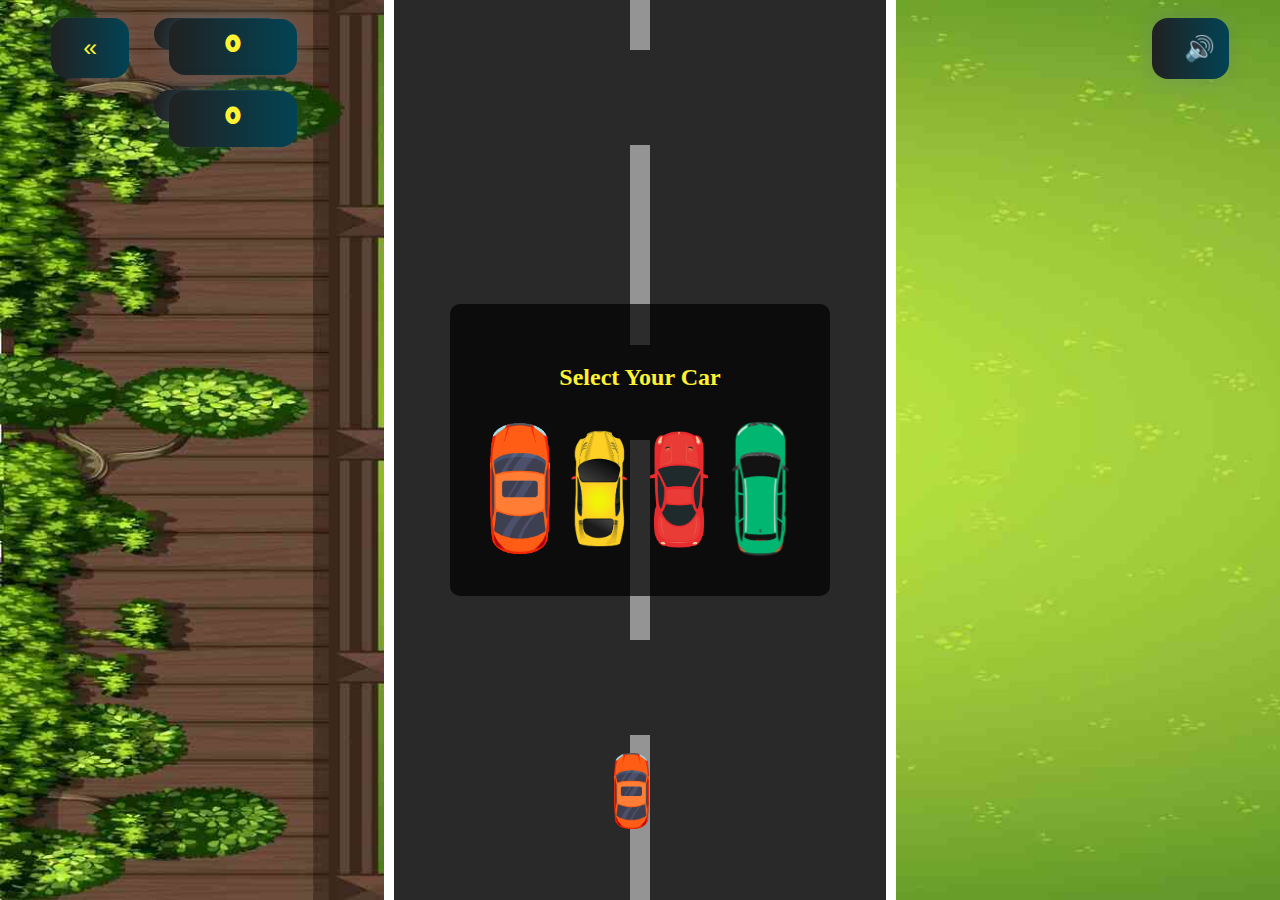
==== game.html @ a686d3a4 "add feature to choose the car before start" ====
<!DOCTYPE html>
<html lang="en">

<head>
    <meta charset="UTF-8">
    <title>Car Racing</title>
    <link rel="stylesheet" href="style.css" />
    <link rel="stylesheet" href="https://fonts.googleapis.com/css2?family=Luckiest+Guy&display=swap">
    <style>
        @import url("https://fonts.googleapis.com/css2?family=Press+Start+2P&display=swap");
    </style>
</head>

<body>

    <div id="score">
        <span id="score">0</span>
    </div>

    <div id="level_score">
        <span id="score">0</span>
    </div>

    <div id="container">

        <div id="line_1" class="line_1"></div>
        <div id="line_2" class="line_2"></div>
        <div id="line_3" class="line_3"></div>
        <div id="line_4" class="line_4"></div>
        <div id="line_5" class="line_5"></div>
        <div id="line_6" class="line_6"></div>

        <div id="car" class="car">
            <img src="assets/images/car1.png"/>
        </div>

        <div id="car_1" class="car">
            <img src="assets/images/car2.png"/>
        </div>

        <div id="car_2" class="car">
            <img src="assets/images/car3.png"/>
        </div>

        <div id="car_3" class="car">
            <img src="assets/images/car7.png"/>
        </div>

        <div id="countdown"></div>

        <!--div for the restart feature-->
        <div id="restart_div" style="display: none;">
            <button id="restart">
                <p>Restart</p>
            </button>
        </div>

        <div id="end_of_game"  style="display: none;">
            <img src="assets/images/the end.jpg" id="game_end_img">
        </div>
    </div>


     <!---div for choosing car feature -->

     <div id="carSelection" class="car-selection">
        <h2>Select Your Car</h2>
        <div class="car-options">
            <img src="assets/images/car1.png" alt="Car 1" onclick="selectCar('car1.png')" />
            <img src="assets/images/car6.png" alt="Car 2" onclick="selectCar('car6.png')" />
            <img src="assets/images/car8.png" alt="Car 3" onclick="selectCar('car8.png')" />
            <img src="assets/images/car9.png" alt="Car 7" onclick="selectCar('car9.png')" />
        </div>
    </div>
    
</div>

    <!-- Mute all sounds in the game -->
    <button id="muteBtn" class="mute" onclick="Mute()">🔇</button>

    <!-- go back to main menu -->
    <button id="return" class="return"> « </button>

    <!-- scripts for game logic -->
    <script src="main.js"></script>
    <script>
        document.getElementById("return").onclick = function () {
            location.href = "index.html";
        };
    </script>

</body>

</html>
---- style.css ----
body {
    height: 100vh;
    width: 100%;
    margin: 0;
    background-image: url("./assets/images/bg.jpg");
    background-size: cover;
}

#container {
    position: relative;
    height: 100vh;
    width: 40%;
    left: 30%;
    background-color: #292929;
    overflow: hidden;
}

/*Styling the Road Surface Markings*/
.line_1,
.line_2,
.line_3,
.line_4 {
    position: absolute;
    height: 200px;
    width: 4%;
    margin-left: 48%;
    background-color: rgba(255, 255, 255, 0.5);
}

.line_1 {
    top: -150px;
}

.line_2 {
    top: 145px;
}

.line_3 {
    top: 440px;
}

.line_4 {
    top: 735px;
}

.line_5,
.line_6 {
    position: absolute;
    width: 10px;
    height: 100%;
    background: rgb(255, 255, 255);
}

.line_6 {
    right: 0;
}

/*Styling the cars*/
.car {
    position: absolute;
    width: 35px;
    height: 75px;
}

#car {
    bottom: 8%;
    left: 45%;
}

#car_1 {
    top: -100px;
    left: 60%;
}

#car_2 {
    top: -230px;
    left: 40%;
}

#car_3 {
    top: -360px;
    left: 50%;
}

img {
    width: 35px;
}

/*Styling the Restart feature*/
#restart_div {
    position: absolute;
    height: 100%;
    width: 100%;
    background-color: #292929;
    text-align: center;
    display: none;
}

/*Text on the restart button*/
#restart {
    font-family: "Luckiest Guy";
    border: none;
    padding: 25px;
    color: whitesmoke;
    background-color: #8a4f25b9;
    font-size: 40px;
    margin-top: 15%;
    border: 2px solid whitesmoke;
}

#cur-score,
#high-score {
    font-size: 52%;
}

.small_text {
    font-size: 42%;
}


/* Styling the car selection div */

#carSelection {
    position: absolute;
    top: 50%;
    left: 50%;
    transform: translate(-50%, -50%);
    background-color: rgba(0, 0, 0, 0.7);
    padding: 40px;
    border-radius: 10px;
}

.car-selection h2 {
    color:#fdf332 ;
    text-align: center;
    font-size: 24px;
    margin-bottom: 20px;
}

.car-options {
    display: flex;
    justify-content: center;
    align-items: center;
    gap: 20px;
}

.car-options img {
    width: 60px; 
    height: auto;
    margin-top: 10px;
    cursor: pointer;
}

.car-options img:hover {
    transform: scale(1.1); 
}



/*Styling the choosing car feature*/

#choose_div {
    position: absolute;
    height: 100%;
    width: 100%;
    background-color: #292929;
    color: white;
    font-family: sans-serif;
    font-size: 40px;
    text-align: center;
    display: none;
}


/*Styling the score board*/
#score,
#level_score {
    width: 2rem;
    font-family: "Luckiest Guy";
    text-align: center;
    position: absolute;
    font-size: 1.55rem;
    color: #fdf332;
    padding: 1rem 3rem;
    box-shadow: 0 0 20px #58758b53;
    background: linear-gradient(to right, #212121, #024354);
    transition: background 0.3s ease;
    border: none;
    border-radius: 1rem;
}

#score {
    top: 2%;
    left: 12%;
}

#level_score {
    top: 10%;
    left: 12%;
}

.mute,
.return {
    position: absolute;
    padding: 1rem 2rem;
    font-size: 1.55rem;
    text-align: center;
    cursor: pointer;
    outline: none;
    color: #fdf332;
    transition: background 0.3s ease;
    background: linear-gradient(to right, #212121, #024354);
    border: none;
    border-radius: 1rem;
    box-shadow: 0 0 20px #58758b53;
    top: 2%;
    left: 4%;
}

.mute:hover,
.return:hover {
    background: linear-gradient(to left, #273c4b, #024354);
}

.mute:active,
.return:active {
    background-color: linear-gradient(to left, #273c4b, #024354);
    box-shadow: 0 0 20px #58758b53;
    transform: translateY(4px);
}

.mute {
    top: 2%;
    right: 4%;
    left: 90%;
}

#countdown {
    font-family: "Press Start 2P", cursive;
    font-size: 900%;
    color: white;
    text-align: center;
    margin-top: 30%;
    letter-spacing: 4px;
    /* Increase the letter spacing for a more pixelated effect */
}


#end_of_game {
    position: absolute;
    width: 100%;
    height: 20%;
    opacity: 0;
    /* Initially set opacity to 0 */
    transition: opacity 1s ease-in-out;
    /* Add a transition for the opacity property */
}

/* Add a class to trigger the slide down effect */
#end_of_game.active {
    opacity: 1;
}

#game_end_img {
    width: 100%;
    height: 100%;
}
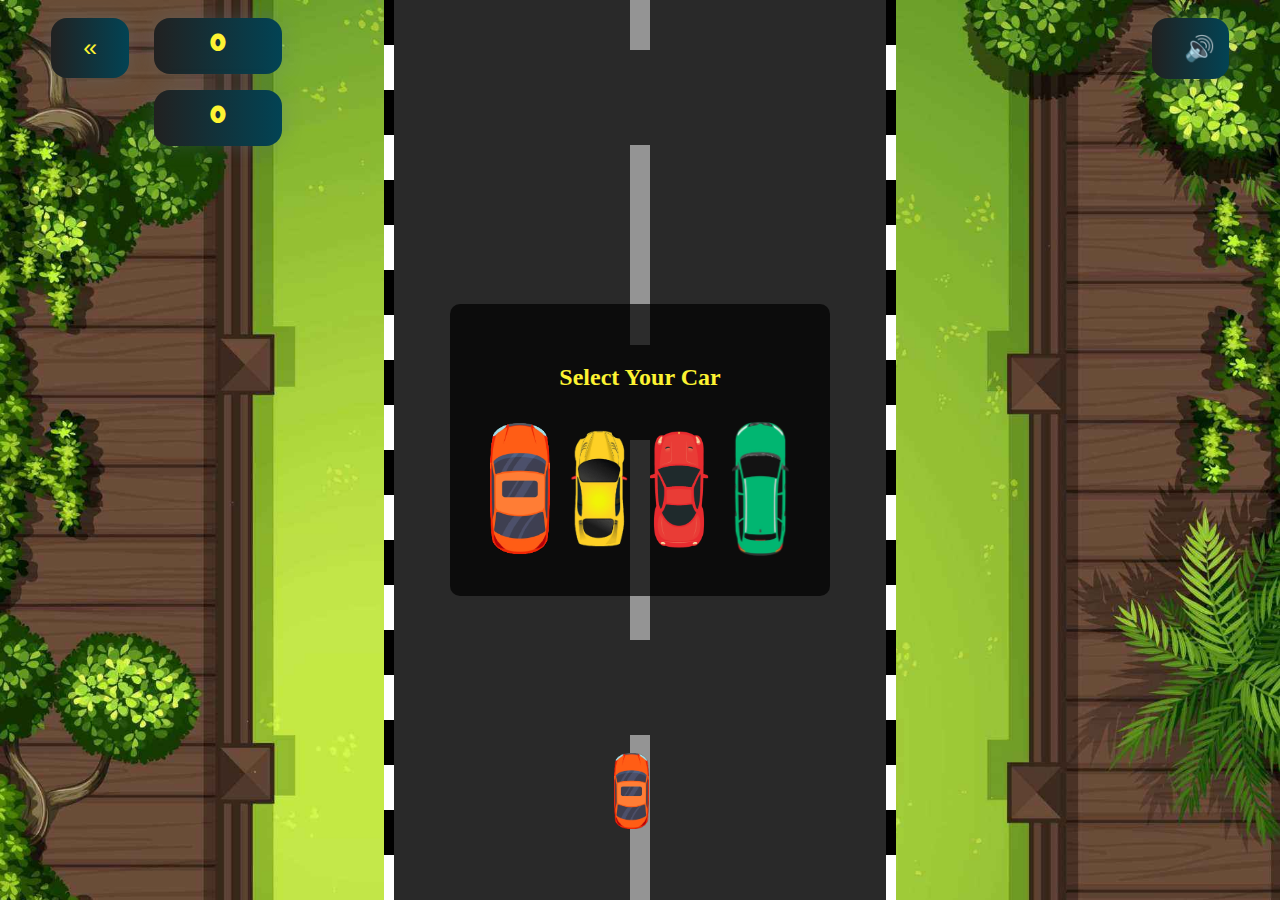
==== commit dfeddb99: "update scores div style" ====
--- a/game.html
+++ b/game.html
@@ -13,13 +13,9 @@
 
 <body>
 
-    <div id="score">
-        <span id="score">0</span>
-    </div>
+    <div id="score">0</div>
 
-    <div id="level_score">
-        <span id="score">0</span>
-    </div>
+    <div id="level_score">0</div>
 
     <div id="container">
 
--- a/style.css
+++ b/style.css
@@ -47,8 +47,10 @@
 .line_6 {
     position: absolute;
     width: 10px;
-    height: 100%;
-    background: rgb(255, 255, 255);
+    height: 200%;
+    top: -100%;
+    background: linear-gradient(black 50%, white 50%);
+    background-size: 10px 5%;
 }
 
 .line_6 {
@@ -104,7 +106,7 @@
     color: whitesmoke;
     background-color: #8a4f25b9;
     font-size: 40px;
-    margin-top: 15%;
+    margin-top: 30%;
     border: 2px solid whitesmoke;
 }
 
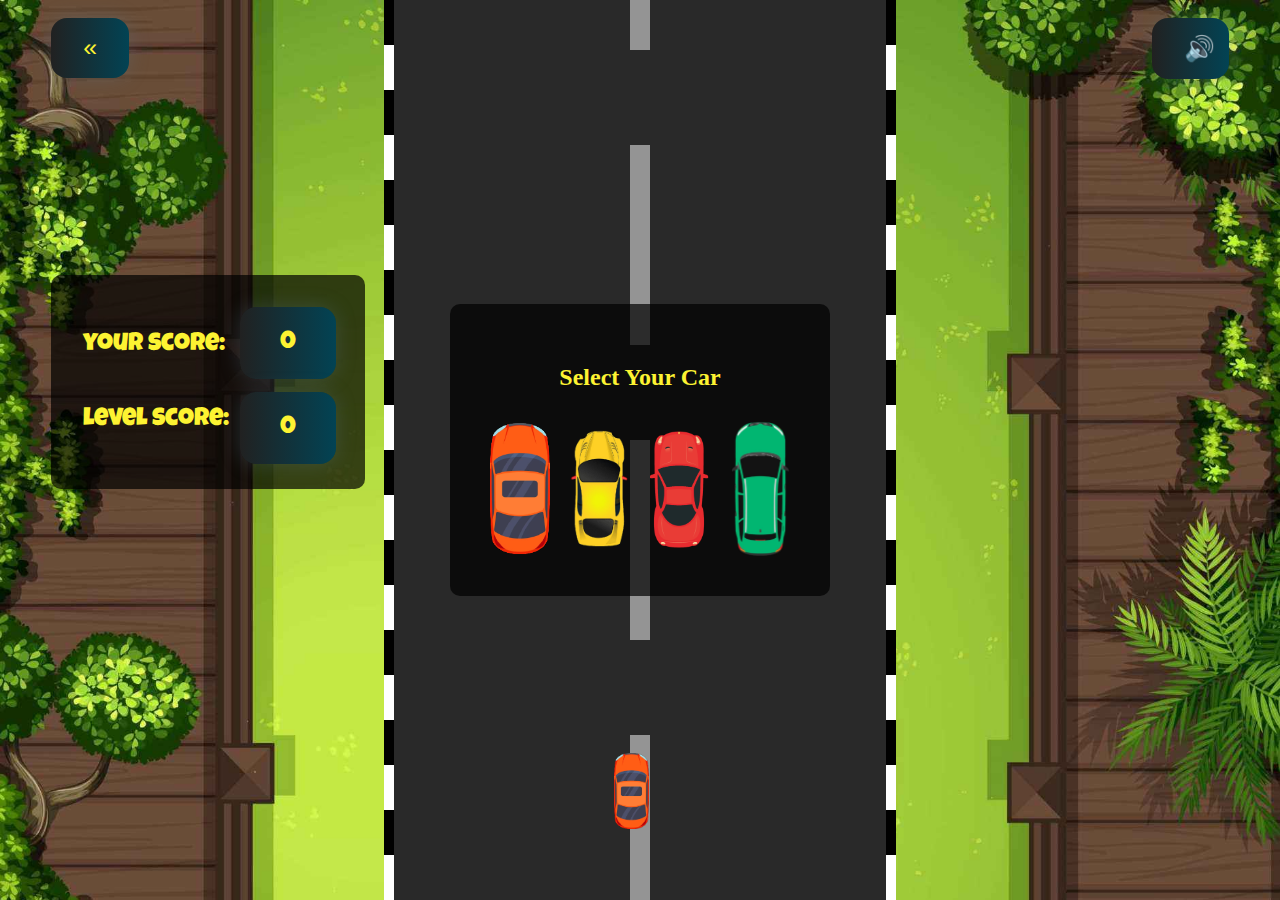
==== commit f0bb9e83: "add labale to score heigh score" ====
--- a/game.html
+++ b/game.html
@@ -13,9 +13,13 @@
 
 <body>
 
+    <div id="scoreboard">
+    <label id="y_score"> your score:</label>
     <div id="score">0</div>
 
+    <label id="l_score"> level score:</label>
     <div id="level_score">0</div>
+    </div>
 
     <div id="container">
 
--- a/style.css
+++ b/style.css
@@ -174,16 +174,15 @@
 }
 
 
-/*Styling the score board*/
 #score,
 #level_score {
-    width: 2rem;
+    width: 3rem;
     font-family: "Luckiest Guy";
     text-align: center;
-    position: absolute;
     font-size: 1.55rem;
     color: #fdf332;
-    padding: 1rem 3rem;
+    padding: 1.5rem ;
+    margin-bottom: 1rem;
     box-shadow: 0 0 20px #58758b53;
     background: linear-gradient(to right, #212121, #024354);
     transition: background 0.3s ease;
@@ -192,13 +191,49 @@
 }
 
 #score {
-    top: 2%;
-    left: 12%;
+    top: 15%;
+    left: 60%;
+    position: absolute;
 }
 
 #level_score {
-    top: 10%;
-    left: 12%;
+    top: 55%;
+    left: 60%;
+    position: absolute;
+}
+
+/* Styling for scoreboard */
+#scoreboard {
+    position: absolute;
+    top: 30.5%;
+    left: 4%;
+    width: 250px;
+    height: 150px;
+    text-align: center;
+    background-color: rgba(0, 0, 0, 0.7);
+    padding: 2rem;
+    border-radius: 10px;
+}
+
+label {
+    font-family: "Luckiest Guy";
+    font-size: 1.55rem;
+    color: #fdf332;
+    padding: 1rem 0;
+    text-align: center;
+    display: block; /* Ensure labels take up full width */
+}
+
+#y_score {
+    top: 20%;
+    left: 10%;
+    position: absolute;
+}
+
+#l_score {
+    top: 55%;
+    left: 10%;
+    position: absolute;
 }
 
 .mute,
